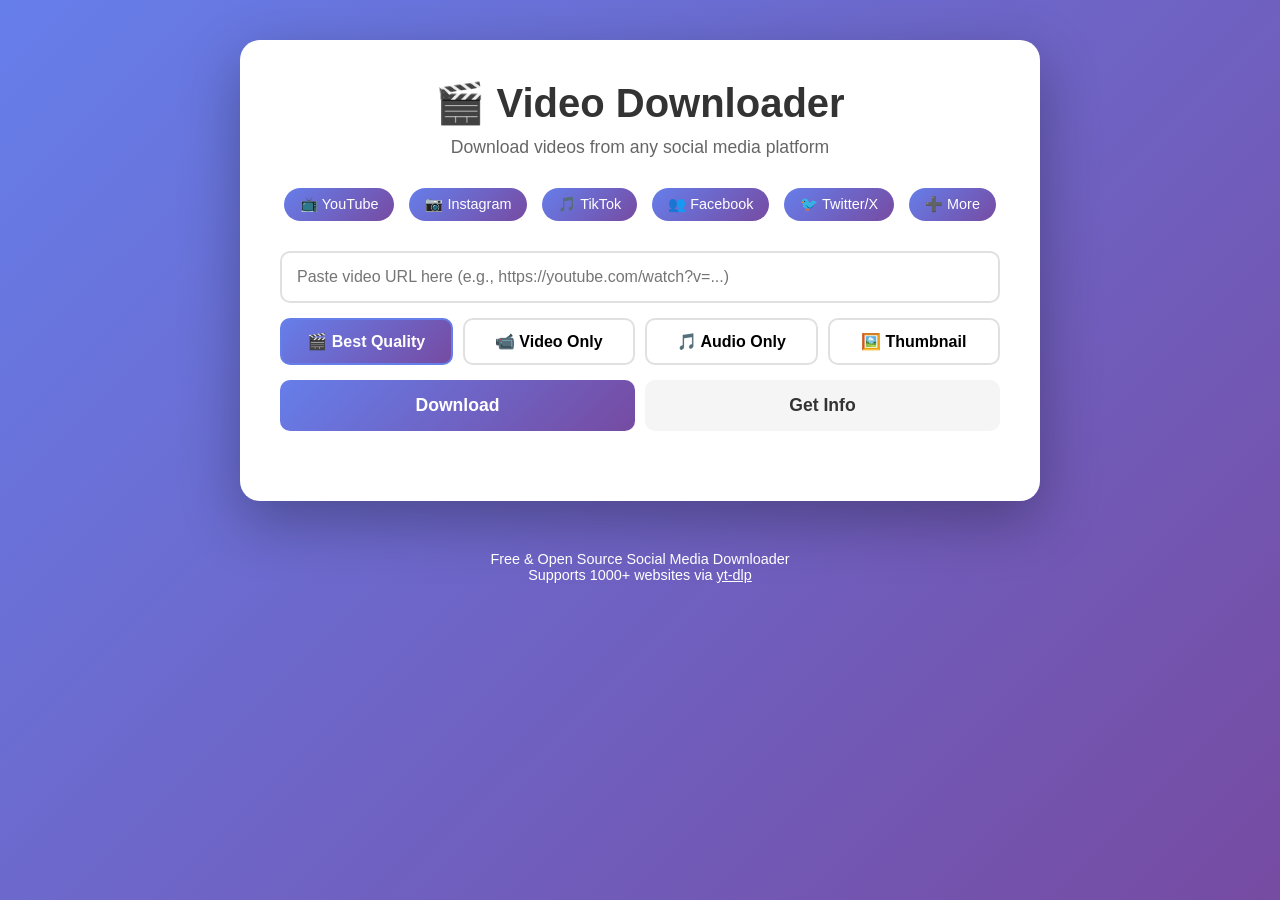
==== index.html @ 77b9f055 "Initial commit: Social Media Video Downloader with FastAPI backend and HTML frontend" ====
<!DOCTYPE html>
<html lang="en">
<head>
    <meta charset="UTF-8">
    <meta name="viewport" content="width=device-width, initial-scale=1.0">
    <title>Social Media Video Downloader - YouTube, Instagram, TikTok, Facebook</title>
    <meta name="description" content="Free online video downloader for YouTube, Instagram, TikTok, Facebook, Twitter and more. Download videos, audio, and thumbnails instantly.">
    <style>
        * {
            margin: 0;
            padding: 0;
            box-sizing: border-box;
        }

        body {
            font-family: 'Segoe UI', Tahoma, Geneva, Verdana, sans-serif;
            background: linear-gradient(135deg, #667eea 0%, #764ba2 100%);
            min-height: 100vh;
            display: flex;
            flex-direction: column;
            align-items: center;
            padding: 20px;
        }

        .container {
            max-width: 800px;
            width: 100%;
            background: white;
            border-radius: 20px;
            box-shadow: 0 20px 60px rgba(0,0,0,0.3);
            padding: 40px;
            margin: 20px 0;
        }

        h1 {
            color: #333;
            text-align: center;
            margin-bottom: 10px;
            font-size: 2.5em;
        }

        .subtitle {
            text-align: center;
            color: #666;
            margin-bottom: 30px;
            font-size: 1.1em;
        }

        .supported-platforms {
            display: flex;
            justify-content: center;
            flex-wrap: wrap;
            gap: 15px;
            margin-bottom: 30px;
        }

        .platform-badge {
            background: linear-gradient(135deg, #667eea 0%, #764ba2 100%);
            color: white;
            padding: 8px 16px;
            border-radius: 20px;
            font-size: 0.9em;
            font-weight: 500;
        }

        .input-section {
            margin-bottom: 30px;
        }

        .input-group {
            display: flex;
            gap: 10px;
            margin-bottom: 15px;
        }

        input[type="text"] {
            flex: 1;
            padding: 15px;
            border: 2px solid #e0e0e0;
            border-radius: 10px;
            font-size: 1em;
            transition: border 0.3s;
        }

        input[type="text"]:focus {
            outline: none;
            border-color: #667eea;
        }

        .format-selector {
            display: flex;
            gap: 10px;
            flex-wrap: wrap;
            margin-bottom: 15px;
        }

        .format-btn {
            flex: 1;
            min-width: 120px;
            padding: 12px 20px;
            border: 2px solid #e0e0e0;
            background: white;
            border-radius: 10px;
            cursor: pointer;
            font-size: 1em;
            transition: all 0.3s;
        }

        .format-btn:hover {
            border-color: #667eea;
            transform: translateY(-2px);
        }

        .format-btn.active {
            background: linear-gradient(135deg, #667eea 0%, #764ba2 100%);
            color: white;
            border-color: #667eea;
        }

        .action-buttons {
            display: flex;
            gap: 10px;
        }

        button {
            flex: 1;
            padding: 15px 30px;
            border: none;
            border-radius: 10px;
            font-size: 1.1em;
            font-weight: 600;
            cursor: pointer;
            transition: all 0.3s;
        }

        .btn-primary {
            background: linear-gradient(135deg, #667eea 0%, #764ba2 100%);
            color: white;
        }

        .btn-primary:hover {
            transform: translateY(-2px);
            box-shadow: 0 5px 20px rgba(102, 126, 234, 0.4);
        }

        .btn-secondary {
            background: #f5f5f5;
            color: #333;
        }

        .btn-secondary:hover {
            background: #e0e0e0;
        }

        button:disabled {
            opacity: 0.5;
            cursor: not-allowed;
        }

        .loading {
            display: none;
            text-align: center;
            margin: 20px 0;
        }

        .loading.active {
            display: block;
        }

        .spinner {
            border: 4px solid #f3f3f3;
            border-top: 4px solid #667eea;
            border-radius: 50%;
            width: 40px;
            height: 40px;
            animation: spin 1s linear infinite;
            margin: 0 auto 10px;
        }

        @keyframes spin {
            0% { transform: rotate(0deg); }
            100% { transform: rotate(360deg); }
        }

        .result-section {
            display: none;
            margin-top: 30px;
            padding: 20px;
            background: #f9f9f9;
            border-radius: 10px;
        }

        .result-section.active {
            display: block;
        }

        .video-info {
            display: flex;
            gap: 20px;
            margin-bottom: 20px;
        }

        .video-thumbnail {
            width: 200px;
            height: auto;
            border-radius: 10px;
        }

        .video-details h3 {
            color: #333;
            margin-bottom: 10px;
        }

        .video-details p {
            color: #666;
            margin-bottom: 5px;
        }

        .download-link {
            display: inline-block;
            padding: 12px 30px;
            background: linear-gradient(135deg, #667eea 0%, #764ba2 100%);
            color: white;
            text-decoration: none;
            border-radius: 10px;
            font-weight: 600;
            transition: all 0.3s;
        }

        .download-link:hover {
            transform: translateY(-2px);
            box-shadow: 0 5px 20px rgba(102, 126, 234, 0.4);
        }

        .error-message {
            display: none;
            padding: 15px;
            background: #fee;
            color: #c33;
            border-radius: 10px;
            margin-top: 20px;
        }

        .error-message.active {
            display: block;
        }

        .footer {
            text-align: center;
            color: white;
            margin-top: 30px;
            font-size: 0.9em;
        }

        .footer a {
            color: white;
            text-decoration: underline;
        }

        @media (max-width: 768px) {
            .container {
                padding: 20px;
            }

            h1 {
                font-size: 1.8em;
            }

            .input-group {
                flex-direction: column;
            }

            .video-info {
                flex-direction: column;
            }

            .video-thumbnail {
                width: 100%;
            }
        }
    </style>
</head>
<body>
    <div class="container">
        <h1>🎬 Video Downloader</h1>
        <p class="subtitle">Download videos from any social media platform</p>

        <div class="supported-platforms">
            <span class="platform-badge">📺 YouTube</span>
            <span class="platform-badge">📷 Instagram</span>
            <span class="platform-badge">🎵 TikTok</span>
            <span class="platform-badge">👥 Facebook</span>
            <span class="platform-badge">🐦 Twitter/X</span>
            <span class="platform-badge">➕ More</span>
        </div>

        <div class="input-section">
            <div class="input-group">
                <input 
                    type="text" 
                    id="videoUrl" 
                    placeholder="Paste video URL here (e.g., https://youtube.com/watch?v=...)"
                    autocomplete="off"
                >
            </div>

            <div class="format-selector">
                <button class="format-btn active" data-format="best">🎬 Best Quality</button>
                <button class="format-btn" data-format="video">📹 Video Only</button>
                <button class="format-btn" data-format="audio">🎵 Audio Only</button>
                <button class="format-btn" data-format="thumbnail">🖼️ Thumbnail</button>
            </div>

            <div class="action-buttons">
                <button class="btn-primary" id="downloadBtn">Download</button>
                <button class="btn-secondary" id="infoBtn">Get Info</button>
            </div>
        </div>

        <div class="loading" id="loading">
            <div class="spinner"></div>
            <p>Processing your request...</p>
        </div>

        <div class="error-message" id="errorMessage"></div>

        <div class="result-section" id="resultSection">
            <div class="video-info" id="videoInfo"></div>
            <div id="downloadSection"></div>
        </div>
    </div>

    <div class="footer">
        <p>Free & Open Source Social Media Downloader</p>
        <p>Supports 1000+ websites via <a href="https://github.com/yt-dlp/yt-dlp" target="_blank">yt-dlp</a></p>
    </div>

    <script>
        // Configuration - Update this with your Render backend URL after deployment
        const API_BASE_URL = 'YOUR_RENDER_BACKEND_URL_HERE';
        
        let selectedFormat = 'best';

        // Format selector
        document.querySelectorAll('.format-btn').forEach(btn => {
            btn.addEventListener('click', function() {
                document.querySelectorAll('.format-btn').forEach(b => b.classList.remove('active'));
                this.classList.add('active');
                selectedFormat = this.dataset.format;
            });
        });

        // Download button
        document.getElementById('downloadBtn').addEventListener('click', async () => {
            const url = document.getElementById('videoUrl').value.trim();
            if (!url) {
                showError('Please enter a valid URL');
                return;
            }

            showLoading(true);
            hideError();
            hideResult();

            try {
                const response = await fetch(`${API_BASE_URL}/download`, {
                    method: 'POST',
                    headers: {
                        'Content-Type': 'application/json',
                    },
                    body: JSON.stringify({
                        url: url,
                        format: selectedFormat
                    })
                });

                const data = await response.json();

                if (!response.ok || !data.success) {
                    throw new Error(data.detail || 'Failed to process download');
                }

                displayDownloadResult(data);
            } catch (error) {
                showError(error.message);
            } finally {
                showLoading(false);
            }
        });

        // Info button
        document.getElementById('infoBtn').addEventListener('click', async () => {
            const url = document.getElementById('videoUrl').value.trim();
            if (!url) {
                showError('Please enter a valid URL');
                return;
            }

            showLoading(true);
            hideError();
            hideResult();

            try {
                const response = await fetch(`${API_BASE_URL}/info`, {
                    method: 'POST',
                    headers: {
                        'Content-Type': 'application/json',
                    },
                    body: JSON.stringify({
                        url: url
                    })
                });

                const data = await response.json();

                if (!response.ok || !data.success) {
                    throw new Error(data.detail || 'Failed to get video info');
                }

                displayVideoInfo(data.data);
            } catch (error) {
                showError(error.message);
            } finally {
                showLoading(false);
            }
        });

        function displayDownloadResult(data) {
            const videoInfo = document.getElementById('videoInfo');
            const downloadSection = document.getElementById('downloadSection');

            if (data.type === 'thumbnail') {
                videoInfo.innerHTML = `
                    <img src="${data.data.thumbnail_url}" alt="Thumbnail" class="video-thumbnail">
                    <div class="video-details">
                        <h3>${escapeHtml(data.data.title)}</h3>
                        <p>Thumbnail extracted successfully</p>
                    </div>
                `;
                downloadSection.innerHTML = `
                    <a href="${data.data.thumbnail_url}" class="download-link" download target="_blank">
                        📥 Download Thumbnail
                    </a>
                `;
            } else {
                videoInfo.innerHTML = `
                    <img src="${data.data.thumbnail}" alt="Thumbnail" class="video-thumbnail">
                    <div class="video-details">
                        <h3>${escapeHtml(data.data.title)}</h3>
                        <p>Duration: ${formatDuration(data.data.duration)}</p>
                        <p>Format: ${data.data.ext || 'mp4'}</p>
                    </div>
                `;
                downloadSection.innerHTML = `
                    <a href="${data.data.download_url}" class="download-link" target="_blank">
                        📥 Download ${data.type === 'audio' ? 'Audio' : 'Video'}
                    </a>
                    <p style="margin-top: 10px; color: #666; font-size: 0.9em;">
                        Note: Click the link to start download. Some videos may open in a new tab.
                    </p>
                `;
            }

            document.getElementById('resultSection').classList.add('active');
        }

        function displayVideoInfo(data) {
            const videoInfo = document.getElementById('videoInfo');
            const downloadSection = document.getElementById('downloadSection');

            videoInfo.innerHTML = `
                <img src="${data.thumbnail}" alt="Thumbnail" class="video-thumbnail">
                <div class="video-details">
                    <h3>${escapeHtml(data.title)}</h3>
                    <p><strong>Uploader:</strong> ${escapeHtml(data.uploader)}</p>
                    <p><strong>Duration:</strong> ${formatDuration(data.duration)}</p>
                    <p><strong>Views:</strong> ${formatNumber(data.view_count)}</p>
                    <p><strong>Available Formats:</strong> ${data.formats.length}</p>
                </div>
            `;

            downloadSection.innerHTML = `
                <p style="color: #666;">Select a format above and click "Download" to get the video.</p>
            `;

            document.getElementById('resultSection').classList.add('active');
        }

        function showLoading(show) {
            document.getElementById('loading').classList.toggle('active', show);
            document.getElementById('downloadBtn').disabled = show;
            document.getElementById('infoBtn').disabled = show;
        }

        function showError(message) {
            const errorEl = document.getElementById('errorMessage');
            errorEl.textContent = message;
            errorEl.classList.add('active');
        }

        function hideError() {
            document.getElementById('errorMessage').classList.remove('active');
        }

        function hideResult() {
            document.getElementById('resultSection').classList.remove('active');
        }

        function formatDuration(seconds) {
            if (!seconds) return 'Unknown';
            const hours = Math.floor(seconds / 3600);
            const minutes = Math.floor((seconds % 3600) / 60);
            const secs = seconds % 60;
            if (hours > 0) {
                return `${hours}:${minutes.toString().padStart(2, '0')}:${secs.toString().padStart(2, '0')}`;
            }
            return `${minutes}:${secs.toString().padStart(2, '0')}`;
        }

        function formatNumber(num) {
            if (!num) return 'Unknown';
            return num.toLocaleString();
        }

        function escapeHtml(text) {
            const div = document.createElement('div');
            div.textContent = text;
            return div.innerHTML;
        }

        // Enter key support
        document.getElementById('videoUrl').addEventListener('keypress', (e) => {
            if (e.key === 'Enter') {
                document.getElementById('downloadBtn').click();
            }
        });
    </script>
</body>
</html>
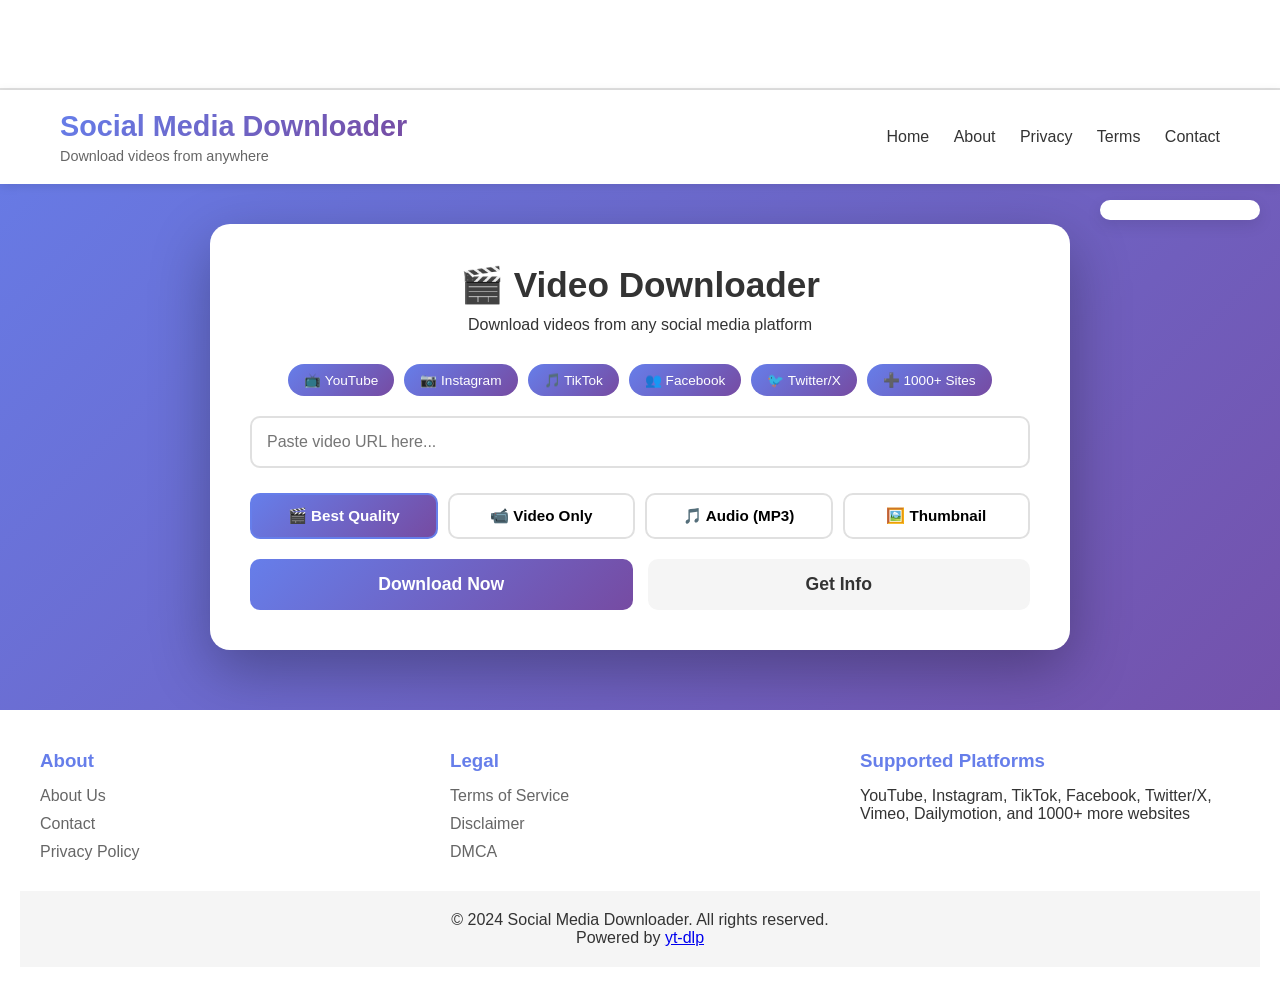
==== commit 1cc24a16: "Complete rebuild: Professional Social Media Downloader with Admin Panel, SEO, AdSense integration, a" ====
--- a/index.html
+++ b/index.html
@@ -3,8 +3,22 @@
 <head>
     <meta charset="UTF-8">
     <meta name="viewport" content="width=device-width, initial-scale=1.0">
-    <title>Social Media Video Downloader - YouTube, Instagram, TikTok, Facebook</title>
     <meta name="description" content="Free online video downloader for YouTube, Instagram, TikTok, Facebook, Twitter and more. Download videos, audio, and thumbnails instantly.">
+    <meta name="keywords" content="video downloader, YouTube downloader, Instagram downloader, TikTok downloader, Facebook video download, Twitter video download">
+    <title id="page-title">Social Media Video Downloader - Free Online Tool</title>
+    
+    <!-- Open Graph / Facebook -->
+    <meta property="og:type" content="website">
+    <meta property="og:title" content="Social Media Video Downloader">
+    <meta property="og:description" content="Download videos from YouTube, Instagram, TikTok, Facebook, Twitter/X and 1000+ websites">
+    
+    <!-- Twitter -->
+    <meta name="twitter:card" content="summary_large_image">
+    <meta name="twitter:title" content="Social Media Video Downloader">
+    
+    <!-- Dynamic AdSense Code Injection -->
+    <script id="adsense-script"></script>
+    
     <style>
         * {
             margin: 0;
@@ -12,69 +26,132 @@
             box-sizing: border-box;
         }
 
+        :root {
+            --primary: #667eea;
+            --secondary: #764ba2;
+            --dark: #1a1a2e;
+            --light: #ffffff;
+            --gray: #f5f5f5;
+            --text: #333;
+        }
+
         body {
             font-family: 'Segoe UI', Tahoma, Geneva, Verdana, sans-serif;
-            background: linear-gradient(135deg, #667eea 0%, #764ba2 100%);
+            background: linear-gradient(135deg, var(--primary) 0%, var(--secondary) 100%);
             min-height: 100vh;
+            color: var(--text);
+        }
+
+        /* Header Ad Banner */
+        .ad-banner-top {
+            background: #fff;
+            padding: 10px;
+            text-align: center;
+            min-height: 90px;
             display: flex;
-            flex-direction: column;
             align-items: center;
-            padding: 20px;
+            justify-content: center;
+            border-bottom: 2px solid #e0e0e0;
+        }
+
+        .header {
+            background: white;
+            padding: 20px 0;
+            box-shadow: 0 2px 10px rgba(0,0,0,0.1);
+        }
+
+        .header-content {
+            max-width: 1200px;
+            margin: 0 auto;
+            padding: 0 20px;
+            display: flex;
+            justify-content: space-between;
+            align-items: center;
+        }
+
+        .logo-section {
+            display: flex;
+            align-items: center;
+            gap: 15px;
+        }
+
+        .logo {
+            width: 50px;
+            height: 50px;
+            border-radius: 10px;
+        }
+
+        .site-title h1 {
+            font-size: 1.8em;
+            background: linear-gradient(135deg, var(--primary), var(--secondary));
+            -webkit-background-clip: text;
+            -webkit-text-fill-color: transparent;
+            margin-bottom: 5px;
+        }
+
+        .site-title p {
+            font-size: 0.9em;
+            color: #666;
+        }
+
+        nav a {
+            margin-left: 20px;
+            text-decoration: none;
+            color: var(--text);
+            font-weight: 500;
+            transition: color 0.3s;
+        }
+
+        nav a:hover {
+            color: var(--primary);
         }
 
         .container {
-            max-width: 800px;
-            width: 100%;
+            max-width: 900px;
+            margin: 40px auto;
+            padding: 0 20px;
+        }
+
+        .main-card {
             background: white;
             border-radius: 20px;
             box-shadow: 0 20px 60px rgba(0,0,0,0.3);
             padding: 40px;
-            margin: 20px 0;
-        }
-
-        h1 {
-            color: #333;
+            margin-bottom: 30px;
+        }
+
+        .card-header {
             text-align: center;
+            margin-bottom: 30px;
+        }
+
+        .card-header h2 {
+            font-size: 2.2em;
             margin-bottom: 10px;
-            font-size: 2.5em;
-        }
-
-        .subtitle {
-            text-align: center;
-            color: #666;
-            margin-bottom: 30px;
-            font-size: 1.1em;
         }
 
         .supported-platforms {
             display: flex;
             justify-content: center;
             flex-wrap: wrap;
-            gap: 15px;
-            margin-bottom: 30px;
+            gap: 10px;
+            margin: 20px 0;
         }
 
         .platform-badge {
-            background: linear-gradient(135deg, #667eea 0%, #764ba2 100%);
+            background: linear-gradient(135deg, var(--primary), var(--secondary));
             color: white;
             padding: 8px 16px;
             border-radius: 20px;
-            font-size: 0.9em;
-            font-weight: 500;
+            font-size: 0.85em;
         }
 
         .input-section {
-            margin-bottom: 30px;
-        }
-
-        .input-group {
-            display: flex;
-            gap: 10px;
-            margin-bottom: 15px;
+            margin-bottom: 25px;
         }
 
         input[type="text"] {
-            flex: 1;
+            width: 100%;
             padding: 15px;
             border: 2px solid #e0e0e0;
             border-radius: 10px;
@@ -84,46 +161,44 @@
 
         input[type="text"]:focus {
             outline: none;
-            border-color: #667eea;
+            border-color: var(--primary);
         }
 
         .format-selector {
-            display: flex;
+            display: grid;
+            grid-template-columns: repeat(auto-fit, minmax(150px, 1fr));
             gap: 10px;
-            flex-wrap: wrap;
-            margin-bottom: 15px;
+            margin: 20px 0;
         }
 
         .format-btn {
-            flex: 1;
-            min-width: 120px;
-            padding: 12px 20px;
+            padding: 12px;
             border: 2px solid #e0e0e0;
             background: white;
             border-radius: 10px;
             cursor: pointer;
-            font-size: 1em;
             transition: all 0.3s;
+            font-size: 0.95em;
         }
 
         .format-btn:hover {
-            border-color: #667eea;
+            border-color: var(--primary);
             transform: translateY(-2px);
         }
 
         .format-btn.active {
-            background: linear-gradient(135deg, #667eea 0%, #764ba2 100%);
+            background: linear-gradient(135deg, var(--primary), var(--secondary));
             color: white;
-            border-color: #667eea;
+            border-color: var(--primary);
         }
 
         .action-buttons {
-            display: flex;
-            gap: 10px;
+            display: grid;
+            grid-template-columns: 1fr 1fr;
+            gap: 15px;
         }
 
         button {
-            flex: 1;
             padding: 15px 30px;
             border: none;
             border-radius: 10px;
@@ -134,7 +209,7 @@
         }
 
         .btn-primary {
-            background: linear-gradient(135deg, #667eea 0%, #764ba2 100%);
+            background: linear-gradient(135deg, var(--primary), var(--secondary));
             color: white;
         }
 
@@ -145,7 +220,7 @@
 
         .btn-secondary {
             background: #f5f5f5;
-            color: #333;
+            color: var(--text);
         }
 
         .btn-secondary:hover {
@@ -169,7 +244,7 @@
 
         .spinner {
             border: 4px solid #f3f3f3;
-            border-top: 4px solid #667eea;
+            border-top: 4px solid var(--primary);
             border-radius: 50%;
             width: 40px;
             height: 40px;
@@ -207,19 +282,13 @@
         }
 
         .video-details h3 {
-            color: #333;
             margin-bottom: 10px;
-        }
-
-        .video-details p {
-            color: #666;
-            margin-bottom: 5px;
         }
 
         .download-link {
             display: inline-block;
             padding: 12px 30px;
-            background: linear-gradient(135deg, #667eea 0%, #764ba2 100%);
+            background: linear-gradient(135deg, var(--primary), var(--secondary));
             color: white;
             text-decoration: none;
             border-radius: 10px;
@@ -245,29 +314,76 @@
             display: block;
         }
 
+        /* Sidebar Ad */
+        .sidebar-ad {
+            position: fixed;
+            right: 20px;
+            top: 200px;
+            width: 160px;
+            background: white;
+            padding: 10px;
+            border-radius: 10px;
+            box-shadow: 0 5px 15px rgba(0,0,0,0.1);
+        }
+
         .footer {
+            background: white;
+            padding: 40px 20px;
+            margin-top: 60px;
+        }
+
+        .footer-content {
+            max-width: 1200px;
+            margin: 0 auto;
+            display: grid;
+            grid-template-columns: repeat(auto-fit, minmax(250px, 1fr));
+            gap: 30px;
+        }
+
+        .footer-section h3 {
+            margin-bottom: 15px;
+            color: var(--primary);
+        }
+
+        .footer-section a {
+            display: block;
+            color: #666;
+            text-decoration: none;
+            margin-bottom: 10px;
+            transition: color 0.3s;
+        }
+
+        .footer-section a:hover {
+            color: var(--primary);
+        }
+
+        .footer-bottom {
             text-align: center;
-            color: white;
-            margin-top: 30px;
-            font-size: 0.9em;
-        }
-
-        .footer a {
-            color: white;
-            text-decoration: underline;
+            padding: 20px;
+            background: #f5f5f5;
+            margin-top: 20px;
         }
 
         @media (max-width: 768px) {
-            .container {
+            .header-content {
+                flex-direction: column;
+                text-align: center;
+            }
+
+            nav {
+                margin-top: 15px;
+            }
+
+            nav a {
+                margin: 0 10px;
+            }
+
+            .main-card {
                 padding: 20px;
             }
 
-            h1 {
-                font-size: 1.8em;
-            }
-
-            .input-group {
-                flex-direction: column;
+            .action-buttons {
+                grid-template-columns: 1fr;
             }
 
             .video-info {
@@ -276,30 +392,67 @@
 
             .video-thumbnail {
                 width: 100%;
+            }
+
+            .sidebar-ad {
+                display: none;
             }
         }
     </style>
 </head>
 <body>
+    <!-- Top Ad Banner -->
+    <div class="ad-banner-top">
+        <ins class="adsbygoogle"
+             style="display:block"
+             data-ad-client="ca-pub-xxxxxxxxxxxxxxxx"
+             data-ad-slot="xxxxxxxxxx"
+             data-ad-format="auto"
+             data-full-width-responsive="true"></ins>
+    </div>
+
+    <!-- Header -->
+    <header class="header">
+        <div class="header-content">
+            <div class="logo-section">
+                <img id="site-logo" class="logo" src="" alt="Logo" style="display:none;">
+                <div class="site-title">
+                    <h1 id="site-name">Social Media Downloader</h1>
+                    <p id="site-tagline">Download videos from anywhere</p>
+                </div>
+            </div>
+            <nav>
+                <a href="/">Home</a>
+                <a href="/about">About</a>
+                <a href="/privacy">Privacy</a>
+                <a href="/terms">Terms</a>
+                <a href="/contact">Contact</a>
+            </nav>
+        </div>
+    </header>
+
+    <!-- Main Content -->
     <div class="container">
-        <h1>🎬 Video Downloader</h1>
-        <p class="subtitle">Download videos from any social media platform</p>
-
-        <div class="supported-platforms">
-            <span class="platform-badge">📺 YouTube</span>
-            <span class="platform-badge">📷 Instagram</span>
-            <span class="platform-badge">🎵 TikTok</span>
-            <span class="platform-badge">👥 Facebook</span>
-            <span class="platform-badge">🐦 Twitter/X</span>
-            <span class="platform-badge">➕ More</span>
-        </div>
-
-        <div class="input-section">
-            <div class="input-group">
+        <div class="main-card">
+            <div class="card-header">
+                <h2>🎬 Video Downloader</h2>
+                <p>Download videos from any social media platform</p>
+            </div>
+
+            <div class="supported-platforms">
+                <span class="platform-badge">📺 YouTube</span>
+                <span class="platform-badge">📷 Instagram</span>
+                <span class="platform-badge">🎵 TikTok</span>
+                <span class="platform-badge">👥 Facebook</span>
+                <span class="platform-badge">🐦 Twitter/X</span>
+                <span class="platform-badge">➕ 1000+ Sites</span>
+            </div>
+
+            <div class="input-section">
                 <input 
                     type="text" 
                     id="videoUrl" 
-                    placeholder="Paste video URL here (e.g., https://youtube.com/watch?v=...)"
+                    placeholder="Paste video URL here..."
                     autocomplete="off"
                 >
             </div>
@@ -307,39 +460,99 @@
             <div class="format-selector">
                 <button class="format-btn active" data-format="best">🎬 Best Quality</button>
                 <button class="format-btn" data-format="video">📹 Video Only</button>
-                <button class="format-btn" data-format="audio">🎵 Audio Only</button>
+                <button class="format-btn" data-format="audio">🎵 Audio (MP3)</button>
                 <button class="format-btn" data-format="thumbnail">🖼️ Thumbnail</button>
             </div>
 
             <div class="action-buttons">
-                <button class="btn-primary" id="downloadBtn">Download</button>
+                <button class="btn-primary" id="downloadBtn">Download Now</button>
                 <button class="btn-secondary" id="infoBtn">Get Info</button>
             </div>
-        </div>
-
-        <div class="loading" id="loading">
-            <div class="spinner"></div>
-            <p>Processing your request...</p>
-        </div>
-
-        <div class="error-message" id="errorMessage"></div>
-
-        <div class="result-section" id="resultSection">
-            <div class="video-info" id="videoInfo"></div>
-            <div id="downloadSection"></div>
+
+            <div class="loading" id="loading">
+                <div class="spinner"></div>
+                <p>Processing your request...</p>
+            </div>
+
+            <div class="error-message" id="errorMessage"></div>
+
+            <div class="result-section" id="resultSection">
+                <div class="video-info" id="videoInfo"></div>
+                <div id="downloadSection"></div>
+            </div>
         </div>
     </div>
 
-    <div class="footer">
-        <p>Free & Open Source Social Media Downloader</p>
-        <p>Supports 1000+ websites via <a href="https://github.com/yt-dlp/yt-dlp" target="_blank">yt-dlp</a></p>
+    <!-- Sidebar Ad (Desktop only) -->
+    <div class="sidebar-ad">
+        <ins class="adsbygoogle"
+             style="display:block"
+             data-ad-client="ca-pub-xxxxxxxxxxxxxxxx"
+             data-ad-slot="xxxxxxxxxx"
+             data-ad-format="auto"></ins>
     </div>
 
+    <!-- Footer -->
+    <footer class="footer">
+        <div class="footer-content">
+            <div class="footer-section">
+                <h3>About</h3>
+                <a href="/about">About Us</a>
+                <a href="/contact">Contact</a>
+                <a href="/privacy">Privacy Policy</a>
+            </div>
+            <div class="footer-section">
+                <h3>Legal</h3>
+                <a href="/terms">Terms of Service</a>
+                <a href="/disclaimer">Disclaimer</a>
+                <a href="/dmca">DMCA</a>
+            </div>
+            <div class="footer-section">
+                <h3>Supported Platforms</h3>
+                <p>YouTube, Instagram, TikTok, Facebook, Twitter/X, Vimeo, Dailymotion, and 1000+ more websites</p>
+            </div>
+        </div>
+        <div class="footer-bottom">
+            <p>&copy; 2024 <span id="footer-site-name">Social Media Downloader</span>. All rights reserved.</p>
+            <p>Powered by <a href="https://github.com/yt-dlp/yt-dlp" target="_blank">yt-dlp</a></p>
+        </div>
+    </footer>
+
     <script>
-        // Configuration - Update this with your Render backend URL after deployment
-        const API_BASE_URL = 'YOUR_RENDER_BACKEND_URL_HERE';
-        
+        // Configuration
+        const API_BASE_URL = window.location.origin;
         let selectedFormat = 'best';
+        let siteConfig = {};
+        let userClickCount = 0;
+
+        // Load site configuration
+        async function loadConfig() {
+            try {
+                const response = await fetch(`${API_BASE_URL}/api/config`);
+                const data = await response.json();
+                siteConfig = data;
+                
+                // Update site branding
+                document.getElementById('site-name').textContent = data.website_name || 'Social Media Downloader';
+                document.getElementById('site-tagline').textContent = data.tagline || 'Download videos from anywhere';
+                document.getElementById('footer-site-name').textContent = data.website_name || 'Social Media Downloader';
+                document.getElementById('page-title').textContent = data.website_name || 'Social Media Downloader';
+                
+                // Update logo if exists
+                if (data.logo_url) {
+                    const logo = document.getElementById('site-logo');
+                    logo.src = data.logo_url;
+                    logo.style.display = 'block';
+                }
+                
+                // Inject AdSense code
+                if (data.adsense_code) {
+                    document.getElementById('adsense-script').innerHTML = data.adsense_code;
+                }
+            } catch (error) {
+                console.error('Failed to load config:', error);
+            }
+        }
 
         // Format selector
         document.querySelectorAll('.format-btn').forEach(btn => {
@@ -350,7 +563,7 @@
             });
         });
 
-        // Download button
+        // Download button with monetization
         document.getElementById('downloadBtn').addEventListener('click', async () => {
             const url = document.getElementById('videoUrl').value.trim();
             if (!url) {
@@ -358,20 +571,23 @@
                 return;
             }
 
+            // Monetization logic
+            if (siteConfig.monetization_enabled && userClickCount < siteConfig.monetization_clicks) {
+                userClickCount++;
+                window.open(siteConfig.monetization_link, '_blank');
+                showError(`Please complete the offer (${userClickCount}/${siteConfig.monetization_clicks}) and click download again`);
+                return;
+            }
+
             showLoading(true);
             hideError();
             hideResult();
 
             try {
-                const response = await fetch(`${API_BASE_URL}/download`, {
+                const response = await fetch(`${API_BASE_URL}/api/download`, {
                     method: 'POST',
-                    headers: {
-                        'Content-Type': 'application/json',
-                    },
-                    body: JSON.stringify({
-                        url: url,
-                        format: selectedFormat
-                    })
+                    headers: { 'Content-Type': 'application/json' },
+                    body: JSON.stringify({ url: url, format: selectedFormat })
                 });
 
                 const data = await response.json();
@@ -381,6 +597,7 @@
                 }
 
                 displayDownloadResult(data);
+                userClickCount = 0; // Reset after successful download
             } catch (error) {
                 showError(error.message);
             } finally {
@@ -401,14 +618,10 @@
             hideResult();
 
             try {
-                const response = await fetch(`${API_BASE_URL}/info`, {
+                const response = await fetch(`${API_BASE_URL}/api/info`, {
                     method: 'POST',
-                    headers: {
-                        'Content-Type': 'application/json',
-                    },
-                    body: JSON.stringify({
-                        url: url
-                    })
+                    headers: { 'Content-Type': 'application/json' },
+                    body: JSON.stringify({ url: url })
                 });
 
                 const data = await response.json();
@@ -455,9 +668,6 @@
                     <a href="${data.data.download_url}" class="download-link" target="_blank">
                         📥 Download ${data.type === 'audio' ? 'Audio' : 'Video'}
                     </a>
-                    <p style="margin-top: 10px; color: #666; font-size: 0.9em;">
-                        Note: Click the link to start download. Some videos may open in a new tab.
-                    </p>
                 `;
             }
 
@@ -475,14 +685,10 @@
                     <p><strong>Uploader:</strong> ${escapeHtml(data.uploader)}</p>
                     <p><strong>Duration:</strong> ${formatDuration(data.duration)}</p>
                     <p><strong>Views:</strong> ${formatNumber(data.view_count)}</p>
-                    <p><strong>Available Formats:</strong> ${data.formats.length}</p>
                 </div>
             `;
 
-            downloadSection.innerHTML = `
-                <p style="color: #666;">Select a format above and click "Download" to get the video.</p>
-            `;
-
+            downloadSection.innerHTML = `<p>Select a format and click "Download Now" to get the video.</p>`;
             document.getElementById('resultSection').classList.add('active');
         }
 
@@ -534,6 +740,9 @@
                 document.getElementById('downloadBtn').click();
             }
         });
+
+        // Initialize
+        loadConfig();
     </script>
 </body>
 </html>
